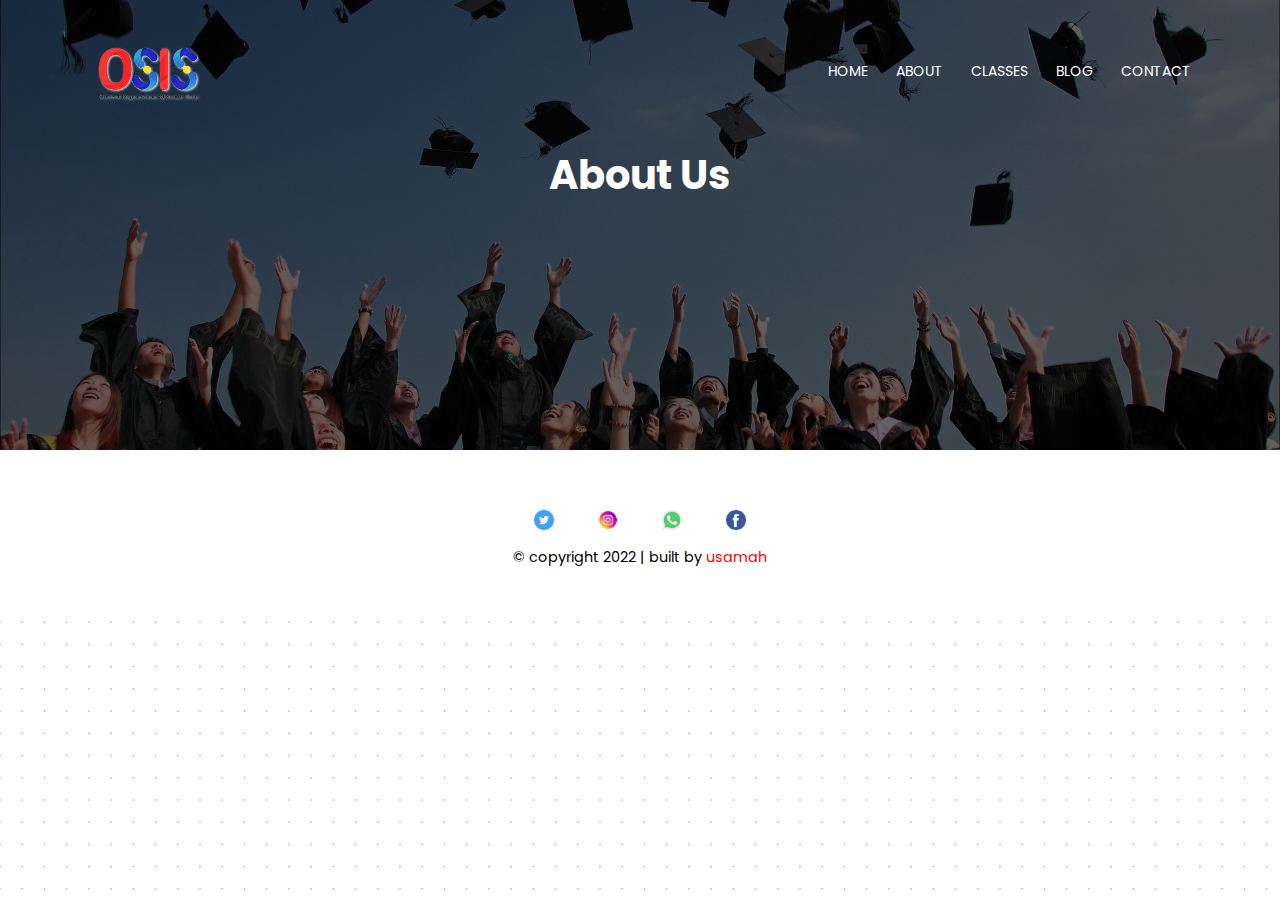
==== about.html @ 448218d3 "menambahkan file about.html dan merubah file style.css" ====
<!DOCTYPE html>
<html lang="en">
<head>
    <meta charset="UTF-8">
    <meta http-equiv="X-UA-Compatible" content="IE=edge">
    <meta name="viewport" content="width=device-width, initial-scale=1.0">
    <title>SMA Future Gate</title>

    <!-- CSS -->
    <link rel="stylesheet" href="style.css">

    <!-- FONTS -->
    <link rel="preconnect" href="https://fonts.googleapis.com">
    <link rel="preconnect" href="https://fonts.gstatic.com" crossorigin>
    <link href="https://fonts.googleapis.com/css2?family=Baloo+Bhaijaan+2:wght@400;500;600;700&family=Dongle:wght@400;700&family=Mochiy+Pop+One&family=Poppins:wght@200;300;400;600;700&family=Ubuntu:wght@400;500;700&family=Viga&display=swap" rel="stylesheet">

    <!-- favicon -->
    <link rel="shortcut icon" href="images/favicon-32x32.png" type="image/x-icon">
    <link rel="shortcut icon" href="images/favicon-16x16.png" type="image/x-icon">

</head>
<body>

    <!---------------------------- HEADER START ---------------------------->
    <section class="sub-header">
        <nav>
            <a href="index.html"><img src="images/FG-Logo3.png"></a>
            <div class="nav-links">
                <ul>
                    <li><a href="">HOME</a></li>
                    <li><a href="">ABOUT</a></li>
                    <li><a href="">CLASSES</a></li>
                    <li><a href="">BLOG</a></li>
                    <li><a href="">CONTACT</a></li>
                </ul>
            </div>
            <img src="images/burger.png" class="burger-menu">
        </nav>
        <h1>About Us</h1>
    </section>
    <!---------------------------- HEADER END ---------------------------->


    <!---------------------------- FOOTER START ---------------------------->
    <section class="footer">
        <div class="icons">
            <a href="https://www.twitter.com/Donosama2" target="_blank"><img src="images/twitter.png"></a>
            <a href="https://www.instagram.com/usamah_attamimi" target="_blank"><img src="images/instagram.png"></a>
            <a href="" target="_blank"><img src="images/whatsapp.png"></a>
            <a href="https://www.facebook.com/usamahmencobasetia" target="_blank"><img src="images/facebook.png"></a>
        </div>
        <p>&copy; copyright 2022 | built by <span>usamah</span></p>
    </section>
    <!---------------------------- FOOTER END ---------------------------->



    <!-- My Script -->
    <script src="script.js"></script>
</body>
</html>
---- style.css ----
*{
    margin: 0;
    padding: 0;
    font-family: 'Poppins';
}

body{
    background: url(images/dot-grid.png);
}

/*--------------- HEADER START ---------------*/
.header{
    width: 100%;
    min-height: 100vh;
    background: linear-gradient(rgba(4,9,30,.6),rgba(4,9,30,.6)), url(images/banner.png);
    background-size: cover;
    background-position: center;
    position: relative;
    padding: 0;
}

nav{
    padding: 2% 6%;
    display: flex;
    justify-content: space-between;
    align-items: center;
}
nav img{
    width: 150px;
    filter: drop-shadow(1px 1px 1px rgba(255,255,255,.9));
}
.nav-links{
    flex: 1;
    text-align: right;
}
.nav-links ul li{
    display: inline-block;
    list-style: none;
    padding: 8px 12px;
    position: relative;
}
.nav-links ul li::after{
    content: '';
    width: 0%;
    height: 3px;
    background-color: #f44336;
    display: block;
    margin: auto;
    margin-top: 2px;
}
.nav-links ul li:hover::after{
    width: 100%;
    transition: .5s;
}
.nav-links ul li a{
    text-decoration: none;
    color: #fff;
    font-size: 14px;
}

.text-box{
    width: 90%;
    position: absolute;
    top: 50%;
    left: 50%;
    transform: translate(-50%,-50%);
    text-align: center;
    color: #eee;
}
.text-box h1{
    font-size: 58px;
}
.text-box p{
    font-size: 15px;
    color: #eaeaea;
    margin: 5px 0 30px;
}
.hero-btn{
    display: inline-block;
    text-decoration: none;
    text-transform: uppercase;
    color: #eaeaea;
    font-size: 14px;
    padding: 12px 34px;
    border: 1px solid #eaeaea;
    transition: .5s;
}
.hero-btn:hover{
    background-color: #f44336;
    border: 1px solid #f44336;
}

.burger-menu{
    display: none;
}

/*--- HEADER RESPONSIVE BREAKPOINTS ---*/
@media (max-width: 700px){
    .nav-links{
        position: absolute;
        top: 0;
        right: 0;
        width: 0%;
        height: 100vh;
        background-color: #f44336;
        text-align: left;  
        z-index: 2;
        text-align: center;
        padding-top: 100px;
        transition: .6s;
        overflow: hidden;
    }
    .nav-links.show{
        width: 55%;
    }
    .nav-links ul li{
        display: block;
    }
    .text-box h1{
        font-size: 28px;
    }
    .text-box p{
        font-size: 11px;
        margin-top: 20px;
    }
    .hero-btn{
        font-size: 10px;
        padding: 10px 28px;
    }
    .burger-menu{
        display: block;
        width: 40px;
        position: absolute;
        top: 5%;
        right: 7%;
        z-index: 3;
        cursor: pointer;
    } 
}
/*--------------- HEADER END ---------------*/


/*--------------- UNIVERSAL START ---------------*/
section{
    padding: 100px 0;
}
section h2{
    text-align: center;
    font-size: 35px;
    text-transform: uppercase;
    margin-bottom: 50px;
}
.container{
    width: 80%;
    margin: auto;
}


/*--------------- UNIVERSAL RESPONSIVE BREAKPOINTS ---------------*/
@media (max-width: 700px){
    section h2{
        width: 90%;
        font-size: 27px;
        margin: auto;
        margin-bottom: 40px;
    }
}
/*--------------- UNIVERSAL RESPONSIVE BREAKPOINTS ---------------*/
/*--------------- UNIVERSAL END ---------------*/


/*--------------- CLASSES START ---------------*/
.classes{
    text-align: center;
}
.class-container{
    display: grid;
    grid-template-columns: repeat(auto-fit, minmax(200px, 1fr));
    gap: 30px;
    width: 100%;
    border-radius: 10px;
    padding: 20px;
    box-sizing: border-box;
    border: 5px solid #eaeaea;
    box-shadow: 0 0 1px 1px rgba(0,0,0,.3);
    background-color: #fff;
}
.class{
    border-radius: 20px;
    padding: 20px;
}
.class img{
    width: 50px;
}
.class h3{
    display: inline-block;
    font-size: 25px;
    text-transform: uppercase;
    margin-left: 15px;
    transform: translateY(-15px);
}
.class p{
    font-size: 13px;
    text-align: justify;
    margin-top: 20px;
}

/*--- CLASSES RESPONSIVE BREAKPOINTS ---*/
@media (max-width: 700px){
    .classes p:nth-child(2){
        font-size: 13px;
        text-align: justify;
    }
    .class-container{
        padding: 5px;
    }
    .class p{
        font-size: 12px;
        text-align: justify;
    }
    .class img{
        width: 40px;
    }
    .class h3{
        font-size: 22px;
    }
}
/*--------------- CLASSES END ---------------*/


/*--------------- CAMPUS START ---------------*/
.campus{
    background-color: #eaeaea;
    background: url(images/background3.jpg);
    background-position: center;
    background-size: cover;
    background-attachment: fixed;
}
.campus .row{
    display: grid;
    grid-template-columns: 1fr 1.5fr;
    gap: 20px;
    margin-bottom: 100px;
}
.campus .row img{
    width: 100%;
    border: 5px solid #333;
    border-radius: 10px;
    height: 80%;
    margin: auto;
}
.campus .row .text{
    width: 80%;
    margin: auto;
    transform: translateY(30px);
}
.campus .row .text h3{
    font-size: 30px;
    margin-bottom: 20px;
}
.campus .row .text p{
    font-size: 16px;
    text-align: justify;
    margin-bottom: 20px;
}
.btn-campus{
    display: inline-block;
    text-decoration: none;
    color: red;
    font-size: 15px;
    background-color: #333;
    padding: 10px 20px;
    margin-top: 40px;
    border-radius: 5px;
}

/*--- CAMPUS RESPONSIVE BREAKPOINTS ---*/
@media (max-width: 700px){
    .campus .row{
        grid-template-columns: 1fr;
        gap: 0;
        margin-bottom: 200px;
    }
    .campus .row img{
        height: 100%;
    }
    .campus .row .text{
        width: 90%;
    }
    .campus .row .text h3{
        font-size: 25px;
        margin-bottom: 10px;
    }
    .campus .row .text p{
        font-size: 13px;
        text-align: justify;
        margin-bottom: 10px;
    }
    .btn-campus{
        font-size: 12px;
        margin-top: 10px;
        padding: 7px 14px;
    }
}

/*--------------- CAMPUS END ---------------*/


/*--------------- FACILITIES START ---------------*/
.facilities .container{
    display: grid;
    grid-template-columns: repeat(auto-fit, minmax(250px, 1fr));  
}
.facilities .col{
    border-radius: 10px;
    margin: 0 30px;
}
.facilities .col h3{
    font-size: 23px;

}
.facilities .col p{
    font-size: 14px;
}
.facilities .col img{
    width: 100%;
    border: 5px solid #fff;
    border-radius: 5px;
    margin-top: 20px;
    box-shadow: 0 0 1px 1px rgba(0,0,0,.2);
    cursor: pointer;
}

.lightbox{
    position: fixed;
    top: 0;
    bottom: 0;
    left: 0;
    right: 0;
    display: none;
    background-color: rgba(0,0,0,.9);
}
.lightbox.active{
    display: flex;
}
.lightbox .display-img{
    width: 600px;
    max-width: 85%;
    margin: auto;
}
.lightbox .close{
    width: 60px;
    position: absolute;
    top: 20px;
    left: 50%;
    transform: translateX(-50%);
    cursor: pointer;
}

/*--- FACILITIES RESPONSIVE BREAKPOINTS ---*/
@media (max-width: 700px){
    .facilities .container{
        grid-template-columns: 1fr;
    }
    .facilities .col{
        margin: 70px 0;
    }
    .facilities .col h3{
        font-size: 21px;
    }
    .facilities .col p{
        font-size: 13px;
    }
    .facilities .col img{
        margin-top: 10px;
    }
}
/*--------------- FACILITIES END ---------------*/


/*--------------- TESTIMONIALS START ---------------*/
.testimonials h2{
    margin-bottom: 100px;
}
.testimonials .row{
    display: grid;
    grid-template-columns: repeat(auto-fit, minmax(250px, 1fr));
    gap: 50px;
}
.testimonials .col{
    /* background-color: red; */
    text-align: center;
}
.testimonials .col img{
    width: 100px;
    border-radius: 50%;
    margin-bottom: 10px;
}
.testimonials .col p{
    font-style: italic;
    color: #555;
    font-size: 14px;
}
.testimonials .col h4{
    font-size: 17px;
    margin-top: 10px;
}

/*--- TESTIMONIALS RESPONSIVE BREAKPOINTS ---*/
/*--------------- TESTIMONIALS END ---------------*/


/*--------------- CTA START ---------------*/
.cta{
    background: linear-gradient(rgba(0,0,0,.6), rgba(0,0,0,.6)), url(images/banner3.jpg);
    background-size: cover;
    background-position: center;
    text-align: center;
    color: #eee;
    margin: 50px 0;
    margin-bottom: 200px;
}

.cta a{
    display: inline-block;
    
}

/*--- CTA RESPONSIVE BREAKPOINTS ---*/
@media (max-width: 700px){
    .cta h2{
        font-size: 22px;
    }
}
/*--------------- CTA END ---------------*/


/*--------------- FOOTER START ---------------*/
.footer{
    background-color: #fff;
    text-align: center;
    padding: 50px 20px;
}
.footer h4{
    font-size: 1.2em;
    margin-bottom: 10px;
}
.footer p{
    font-size: .9em;
}
.footer .icons a{
    display: inline-block;
    width: 20px;
    margin: 10px 20px;
}
.footer .icons img{
    width: 100%;
}
.footer span{
    color: red;
}

/*--- FOOTER RESPONSIVE BREAKPOINTS ---*/
@media (max-width: 700px){
    .footer p{
        font-size: 13px;
    }
}
/*--------------- FOOTER END ---------------*/




/*==================== ABOUT PAGE ====================*/

/*--------------- SUB-HEADER ---------------*/
.sub-header{
    padding: 0;
    height: 50vh;
    background: linear-gradient(rgba(0,0,0,.6),rgba(0,0,0,.6)), url(images/background.jpg);
    background-size: cover;
    background-position: center;
    text-align: center;
    color: #fff;
}
.sub-header h1{
    font-size: 40px;
}
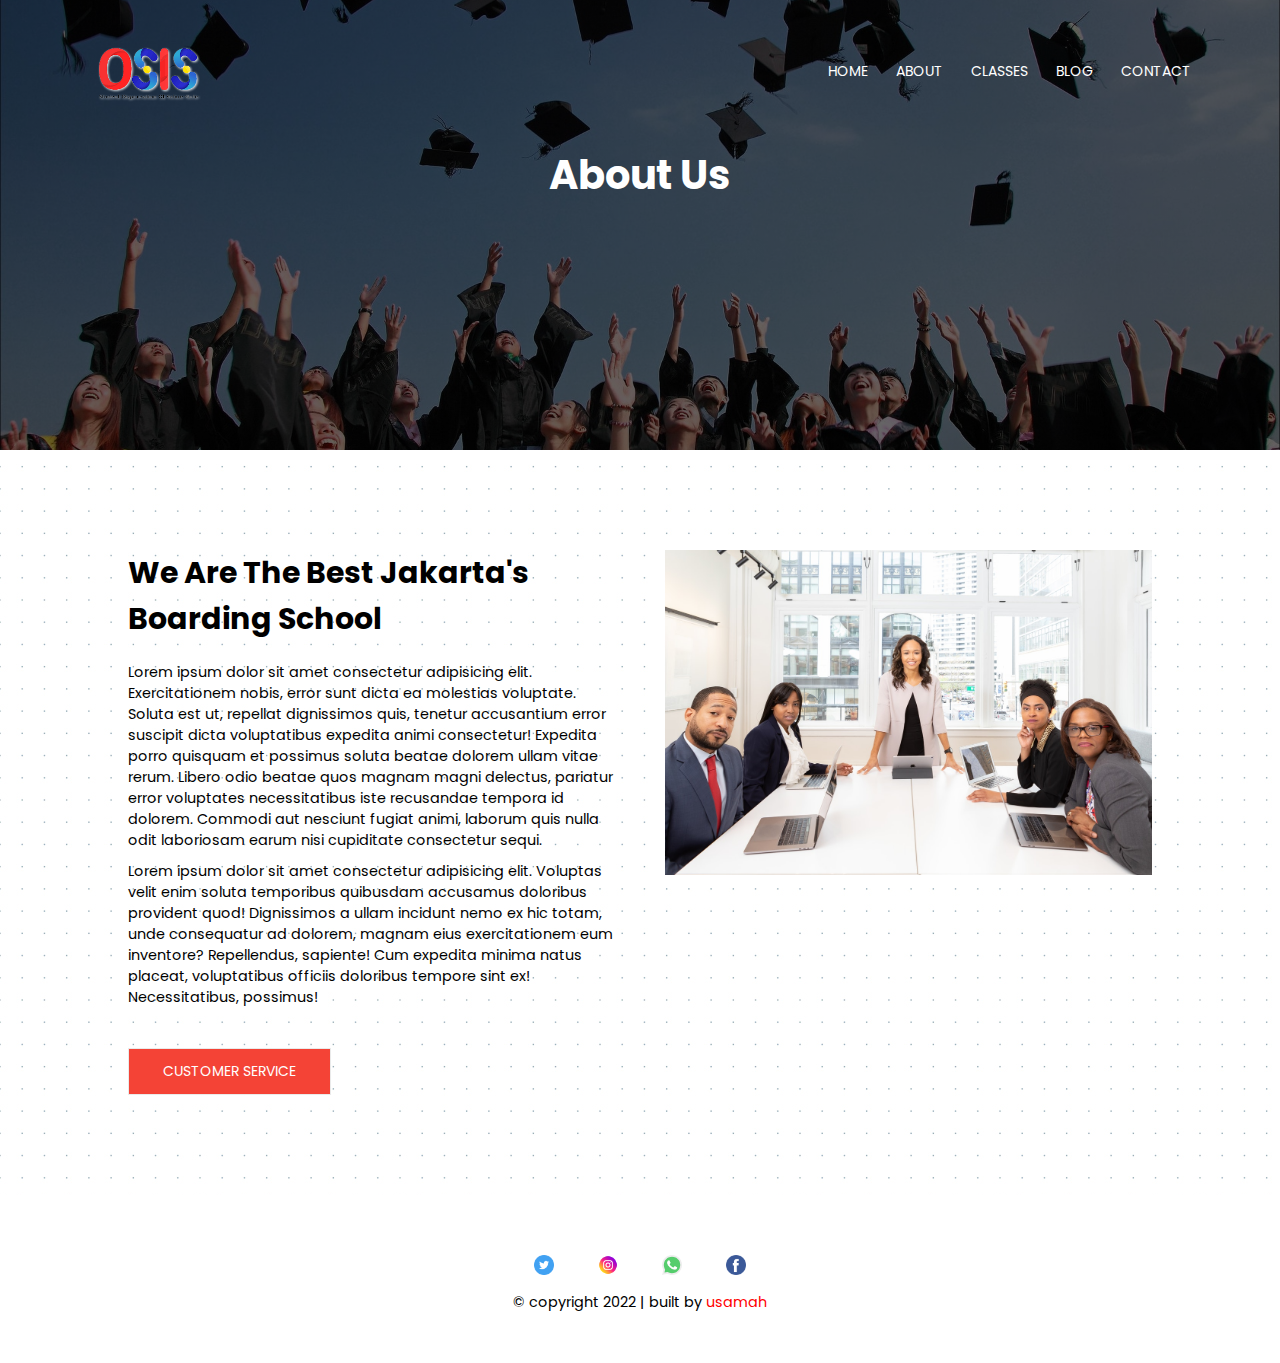
==== commit 95c40fb0: "merubah file about.html dan style.css" ====
--- a/about.html
+++ b/about.html
@@ -41,6 +41,25 @@
     <!---------------------------- HEADER END ---------------------------->
 
 
+    <!---------------------------- ABOUT START ---------------------------->
+    <section class="about">
+        <div class="container">
+            <div class="row">
+                <div class="col">
+                    <h3>We Are The Best Jakarta's Boarding School</h3>
+                    <p>Lorem ipsum dolor sit amet consectetur adipisicing elit. Exercitationem nobis, error sunt dicta ea molestias voluptate. Soluta est ut, repellat dignissimos quis, tenetur accusantium error suscipit dicta voluptatibus expedita animi consectetur! Expedita porro quisquam et possimus soluta beatae dolorem ullam vitae rerum. Libero odio beatae quos magnam magni delectus, pariatur error voluptates necessitatibus iste recusandae tempora id dolorem. Commodi aut nesciunt fugiat animi, laborum quis nulla odit laboriosam earum nisi cupiditate consectetur sequi.</p>
+                    <p>Lorem ipsum dolor sit amet consectetur adipisicing elit. Voluptas velit enim soluta temporibus quibusdam accusamus doloribus provident quod! Dignissimos a ullam incidunt nemo ex hic totam, unde consequatur ad dolorem, magnam eius exercitationem eum inventore? Repellendus, sapiente! Cum expedita minima natus placeat, voluptatibus officiis doloribus tempore sint ex! Necessitatibus, possimus!</p>
+                    <a href="#" class="hero-btn red-btn">Customer Service</a>
+                </div>
+                <div class="col">
+                    <img src="images/about.jpg" alt="about">
+                </div>
+            </div>
+        </div>
+    </section>
+    <!---------------------------- ABOUT END ---------------------------->
+
+
     <!---------------------------- FOOTER START ---------------------------->
     <section class="footer">
         <div class="icons">
--- a/style.css
+++ b/style.css
@@ -471,7 +471,7 @@
 
 
 
-/*==================== ABOUT PAGE ====================*/
+/*==================== ABOUT PAGE START ====================*/
 
 /*--------------- SUB-HEADER ---------------*/
 .sub-header{
@@ -485,4 +485,52 @@
 }
 .sub-header h1{
     font-size: 40px;
-}+}
+
+
+/*--------------- ABOUT ---------------*/
+.about .row{
+    display: grid;
+    grid-template-columns: repeat(auto-fit, minmax(250px, 1fr));
+    gap: 50px;
+}
+.about .col h3{
+    font-size: 30px;
+    margin-bottom: 20px;
+}
+.about .col p{
+    font-size: .9em;
+    margin-bottom: 10px;
+}
+.red-btn{
+    background-color: #f44336;
+    margin-top: 30px;
+    color: #fff;
+}
+.about .col img{
+    width: 100%;
+}
+
+/*--- SUB-HEADER & ABOUT RESPONSIVE BREAKPOINTS ---*/
+@media (max-width: 700px){
+    .sub-header h1{
+        font-size: 30px;
+        margin-top: 50px;
+    }
+
+    .about .col h3{
+        font-size: 20px;
+    }
+    .about .col p{
+        font-size: .7em;
+    }
+    .about .col p:nth-child(3){
+       display: none;
+    }
+    .red-btn{
+        margin-top: 10px;
+        padding: 7px 14px;
+    }
+}
+
+/*==================== ABOUT PAGE END ====================*/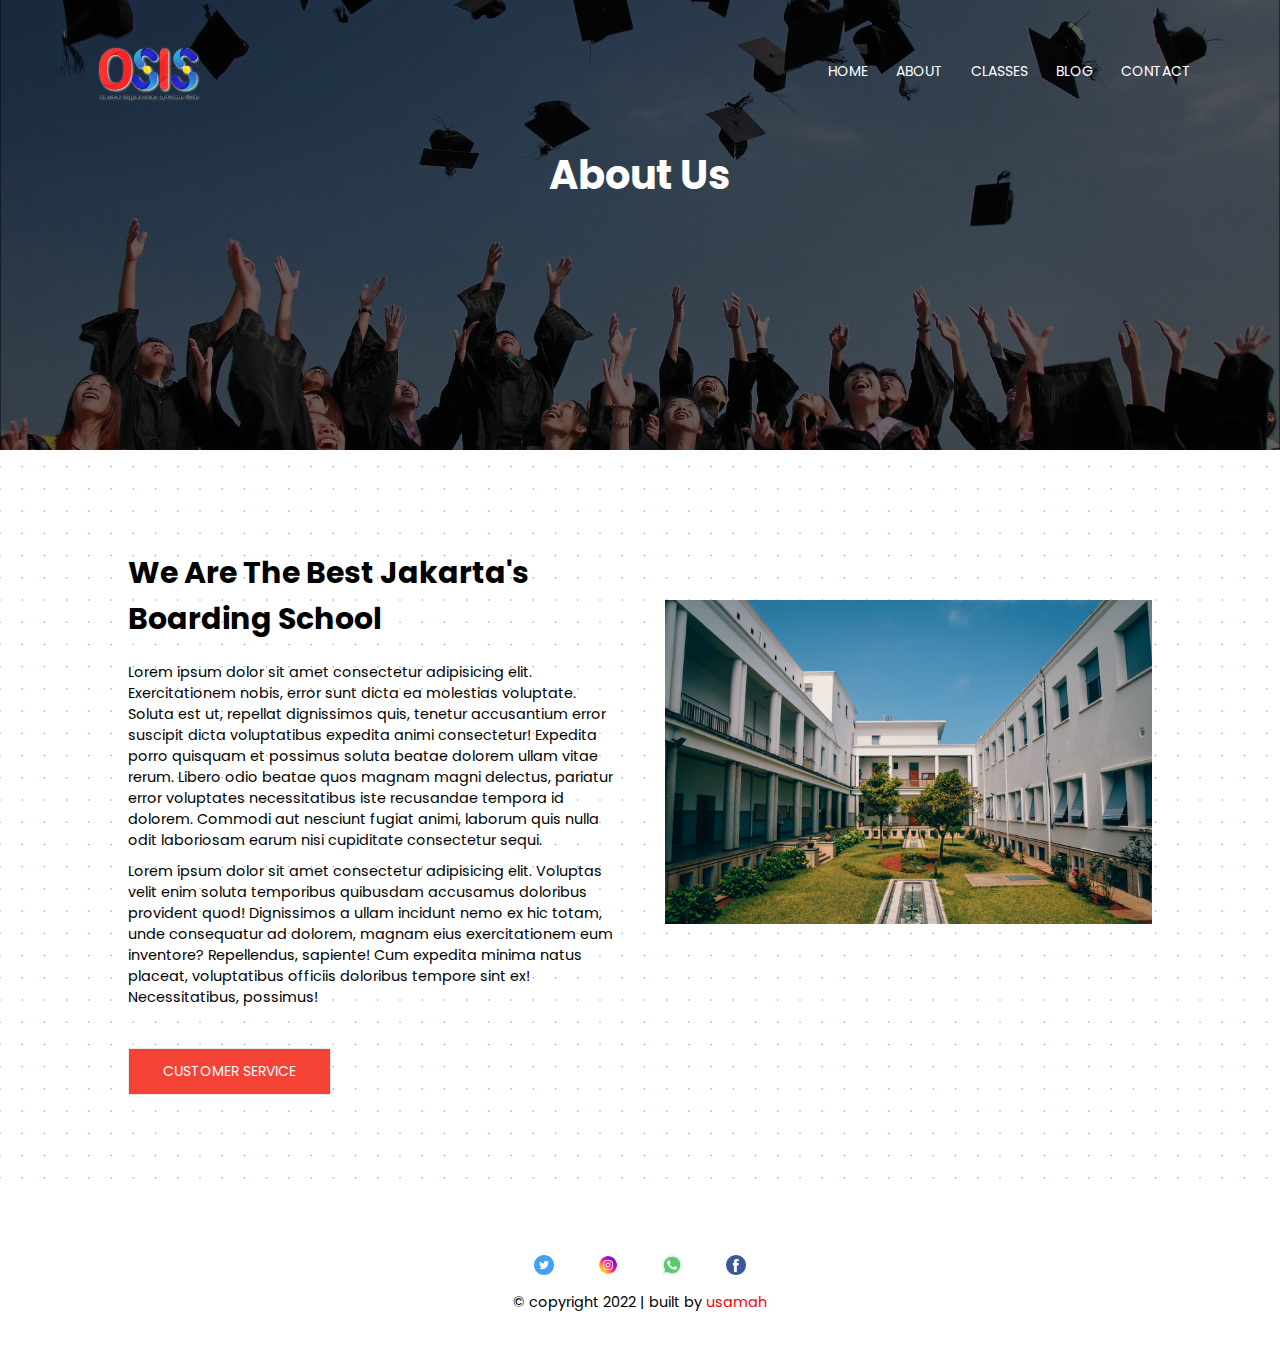
==== commit f5687c54: "merubah file index.html dan about.html" ====
--- a/about.html
+++ b/about.html
@@ -27,7 +27,7 @@
             <a href="index.html"><img src="images/FG-Logo3.png"></a>
             <div class="nav-links">
                 <ul>
-                    <li><a href="">HOME</a></li>
+                    <li><a href="index.html">HOME</a></li>
                     <li><a href="">ABOUT</a></li>
                     <li><a href="">CLASSES</a></li>
                     <li><a href="">BLOG</a></li>
--- a/style.css
+++ b/style.css
@@ -509,6 +509,7 @@
 }
 .about .col img{
     width: 100%;
+    transform: translateY(50px);
 }
 
 /*--- SUB-HEADER & ABOUT RESPONSIVE BREAKPOINTS ---*/
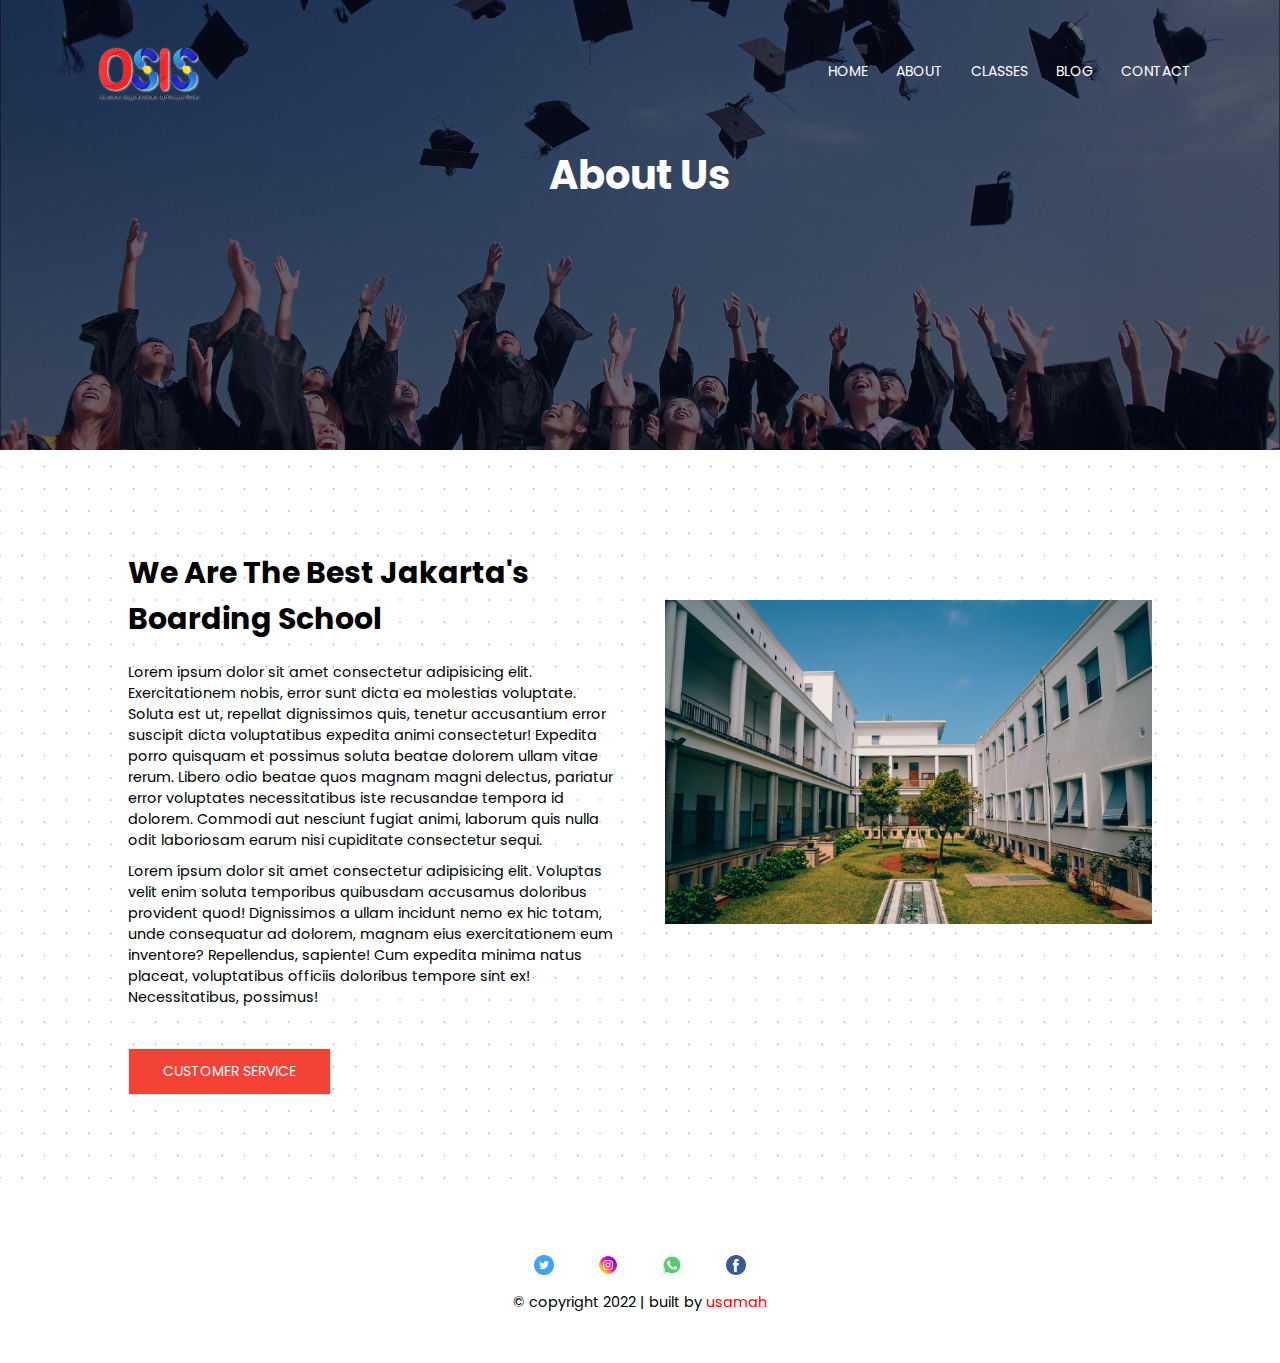
==== commit 77bbe57f: "menambahkan file classes.html, mengubah isi file index.html dan about.html" ====
--- a/about.html
+++ b/about.html
@@ -28,8 +28,8 @@
             <div class="nav-links">
                 <ul>
                     <li><a href="index.html">HOME</a></li>
-                    <li><a href="">ABOUT</a></li>
-                    <li><a href="">CLASSES</a></li>
+                    <li><a href="about.html">ABOUT</a></li>
+                    <li><a href="classes.html">CLASSES</a></li>
                     <li><a href="">BLOG</a></li>
                     <li><a href="">CONTACT</a></li>
                 </ul>
--- a/style.css
+++ b/style.css
@@ -477,7 +477,7 @@
 .sub-header{
     padding: 0;
     height: 50vh;
-    background: linear-gradient(rgba(0,0,0,.6),rgba(0,0,0,.6)), url(images/background.jpg);
+    background: linear-gradient(rgba(4,9,30,.6),rgba(4,9,30,.6)), url(images/background.jpg);
     background-size: cover;
     background-position: center;
     text-align: center;
